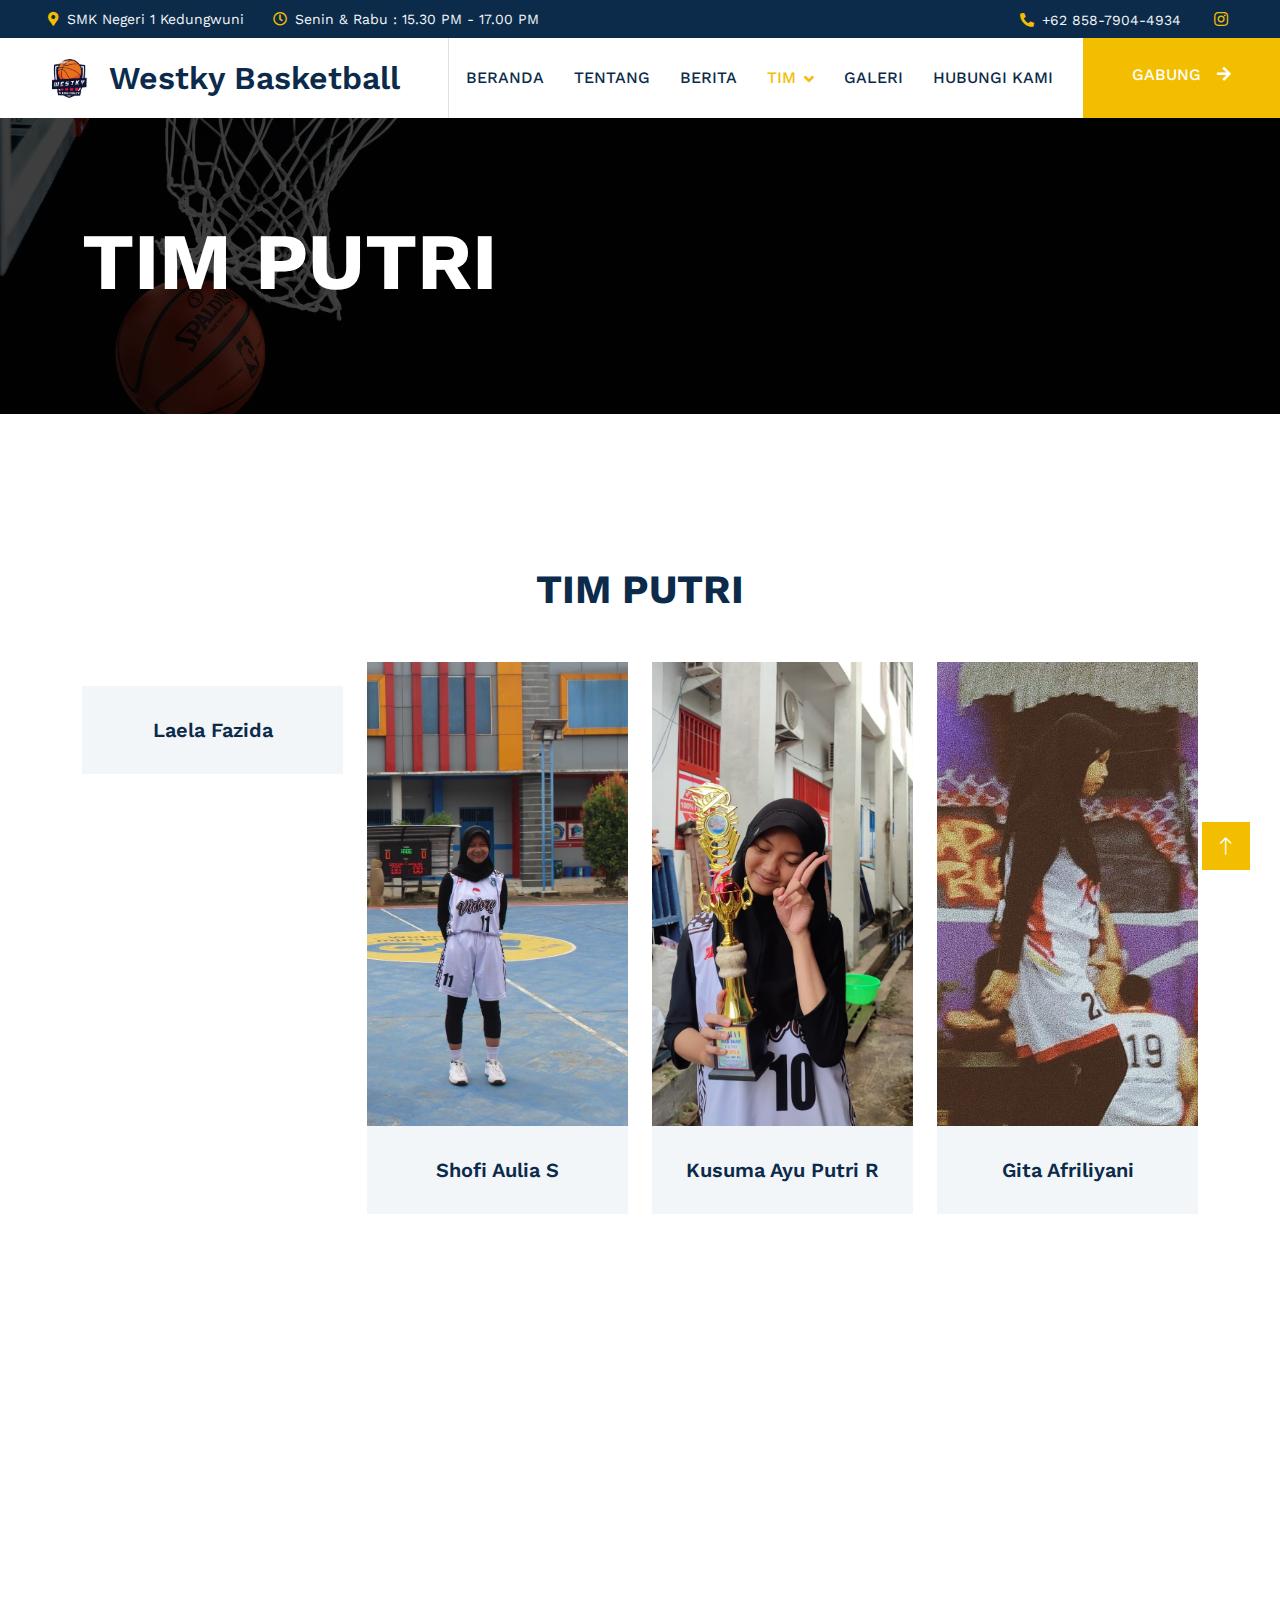
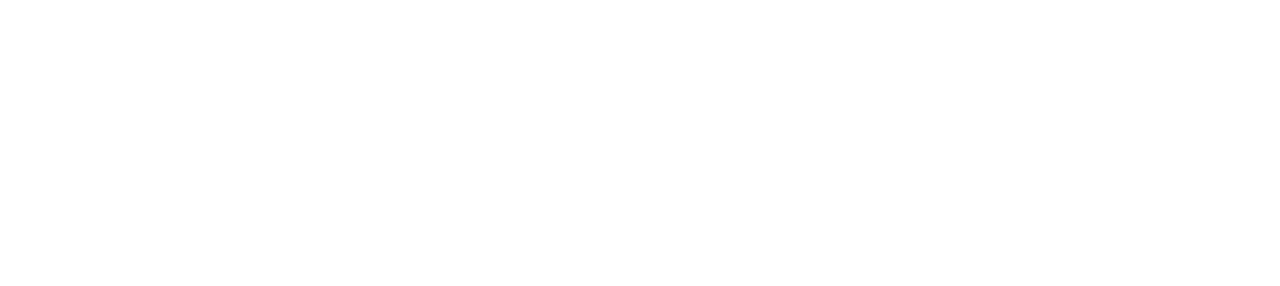
==== timputri.html @ b8d9acb7 "Add files via upload" ====
<!DOCTYPE html>
<html lang="en">

<head>
    <meta charset="utf-8">
    <title>WESTKY BASKETBALL</title>
    <link rel="icon" href="img/WESTKY_BASKETBALL-.png" width="42px" type="image/gif" />
    <meta content="width=device-width, initial-scale=1.0" name="viewport">
    <meta content="" name="keywords">
    <meta content="" name="description">

    <!-- Favicon -->
    <link href="img/favicon.ico" rel="icon">

    <!-- Google Web Fonts -->
    <link rel="preconnect" href="https://fonts.googleapis.com">
    <link rel="preconnect" href="https://fonts.gstatic.com" crossorigin>
    <link href="https://fonts.googleapis.com/css2?family=Work+Sans:wght@400;500;600;700&display=swap" rel="stylesheet"> 

    <!-- Icon Font Stylesheet -->
    <link href="https://cdnjs.cloudflare.com/ajax/libs/font-awesome/5.10.0/css/all.min.css" rel="stylesheet">
    <link href="https://cdn.jsdelivr.net/npm/bootstrap-icons@1.4.1/font/bootstrap-icons.css" rel="stylesheet">

    <!-- Libraries Stylesheet -->
    <link href="lib/animate/animate.min.css" rel="stylesheet">
    <link href="lib/owlcarousel/assets/owl.carousel.min.css" rel="stylesheet">

    <!-- Customized Bootstrap Stylesheet -->
    <link href="css/bootstrap.min.css" rel="stylesheet">

    <!-- Template Stylesheet -->
    <link href="css/style.css" rel="stylesheet">
</head>

<body>
    <!-- Spinner Start -->
    <div id="spinner" class="show bg-white position-fixed translate-middle w-100 vh-100 top-50 start-50 d-flex align-items-center justify-content-center">
        <div class="spinner-grow text-primary" role="status"></div>
    </div>
    <!-- Spinner End -->


    <!-- Topbar Start -->
    <div class="container-fluid bg-dark text-light p-0">
        <div class="row gx-0 d-none d-lg-flex">
            <div class="col-lg-7 px-5 text-start">
                <div class="h-100 d-inline-flex align-items-center me-4">
                    <small class="fa fa-map-marker-alt text-primary me-2"></small>
                    <small>SMK Negeri 1 Kedungwuni</small>
                </div>
                <div class="h-100 d-inline-flex align-items-center">
                    <small class="far fa-clock text-primary me-2"></small>
                    <small>Senin & Rabu : 15.30 PM - 17.00 PM</small>
                </div>
            </div>
            <div class="col-lg-5 px-5 text-end">
                <div class="h-100 d-inline-flex align-items-center me-4">
                    <small class="fa fa-phone-alt text-primary me-2"></small>
                    <small>+62 858-7904-4934</small>
                </div>
                <div class="h-100 d-inline-flex align-items-center mx-n2">
                    <a class="btn btn-square btn-link rounded-0" href="https://instagram.com/moch.ardinugroho?igshid=YmMyMTA2M2Y="><i class="fab fa-instagram"></i></a>
                </div>
            </div>
        </div>
    </div>
    <!-- Topbar End -->


    <!-- Navbar Start -->
    <nav class="navbar navbar-expand-lg bg-white navbar-light sticky-top p-0">
        <a href="index.html" class="navbar-brand d-flex align-items-center border-end px-4 px-lg-5">
            <img src="WESTKY_BASKETBALL-.png" width="42px"><h2 class="m-0"> &nbsp; Westky Basketball</h2>
        </a>
        <button type="button" class="navbar-toggler me-4" data-bs-toggle="collapse" data-bs-target="#navbarCollapse">
            <span class="navbar-toggler-icon"></span>
        </button>
        <div class="collapse navbar-collapse" id="navbarCollapse">
            <div class="navbar-nav ms-auto p-4 p-lg-0">
                <a href="index.html" class="nav-item nav-link">Beranda</a>
                <a href="tentang.html" class="nav-item nav-link">Tentang</a>
                <a href="berita.html" class="nav-item nav-link">Berita</a>
                <div class="nav-item dropdown">
                    <a href="#" class="nav-link active dropdown-toggle" data-bs-toggle="dropdown">Tim</a>
                    <div class="dropdown-menu bg-light m-0">
                        <a href="timputra.html" class="dropdown-item">Tim Putra</a>
                        <a href="timputri.html" class="dropdown-item link active">Tim Putri</a>
                    </div>
                </div>
                <a href="galeri.html" class="nav-item nav-link">Galeri</a>
                <a href="kontak.html" class="nav-item nav-link">Hubungi Kami</a>
            </div>
            <a href="login-form-v1/Login_v1/index.html" class="btn btn-primary py-4 px-lg-5 d-none d-lg-block">GABUNG<i class="fa fa-arrow-right ms-3"></i></a>
        </div>
    </nav>
    <!-- Navbar End -->


    <!-- Page Header Start -->
    <div class="container=fluid page-header py-5 mb-5 wow fadein" data-wow-delay="0.1s">
        <div class="container py-5">
            <h1 class="display-1 text-white animated slideInDown">TIM PUTRI</h1>
            <nav aria-label="carousel animated slideInDown"></nav>
        </div>
    </div>
    <!-- Page Header End -->


    <!-- Appointment Start -->
    <div class="container-xxl py-6">
        <div class="container">
            <div class="text-center mx-auto mb-5 wow fadeInUp" data-wow-delay="0.1s" style="max-width: 500px;">
                <h6 class="text-primary text-uppercase mb-2"></h6>
                <h1 class="display-6 mb-4">TIM PUTRI</h1>
            </div>
            <div class="row g-0 team-items">
                <div class="col-lg-3 col-md-6 wow fadeInUp" data-wow-delay="0.1s">
                    <div class="team-item position-relative">
                        <div class="position-relative">
                            <img class="img-fluid" src="img/timptri6.jpg" alt="">
                        </div>
                        <div class="bg-light text-center p-4">
                            <h5 class="mt-2">Laela Fazida</h5>
                            <span></span>
                        </div>
                    </div>
                </div>
                <div class="col-lg-3 col-md-6 wow fadeInUp" data-wow-delay="0.3s">
                    <div class="team-item position-relative">
                        <div class="position-relative">
                            <img class="img-fluid" src="img/timptri9.jpg" alt="">
                        </div>
                        <div class="bg-light text-center p-4">
                            <h5 class="mt-2">Shofi Aulia S</h5>
                            <span></span>
                        </div>
                    </div>
                </div>
                <div class="col-lg-3 col-md-6 wow fadeInUp" data-wow-delay="0.5s">
                    <div class="team-item position-relative">
                        <div class="position-relative">
                            <img class="img-fluid" src="img/timptri3.jpg" alt="">
                        </div>
                        <div class="bg-light text-center p-4">
                            <h5 class="mt-2">Kusuma Ayu Putri R</h5>
                            <span></span>
                        </div>
                    </div>
                </div>
                <div class="col-lg-3 col-md-6 wow fadeInUp" data-wow-delay="0.7s">
                    <div class="team-item position-relative">
                        <div class="position-relative">
                            <img class="img-fluid" src="img/timptri5.jpg" alt="">
                        </div>
                        <div class="bg-light text-center p-4">
                            <h5 class="mt-2">Gita Afriliyani</h5>
                            <span></span>
                        </div>
                    </div>
                </div>
            </div>
        </div>
    </div>
    <!-- Appointment End -->


    <!-- Footer Start -->
    <div class="container-fluid bg-dark text-light footer my-6 mb-0 py-6 wow fadeIn" data-wow-delay="0.1s">
        <div class="container">
            <div class="row g-5">
                <div class="col-lg-3 col-md-6">
                </div>
                <div class="col-lg-3 col-md-6">
                    <center><img src="WESTKY_BASKETBALL-.png" width="70px"></center><h2 class="m-0"><h4 class="text-white mb-4"><center>WESTKY BASKETBALL</center></h4>
                    <p class="mb-2"><i class="fa fa-map-marker-alt me-3"></i>SMK Negeri 1 Kedungwuni</p>
                    <p class="mb-2"><i class="fa fa-phone-alt me-3"></i>+62 858-7904-4934</p>
                </div>
                <div class="col-lg-3 col-md-6">
                    <h4 class="text-light mb-4"><center>AYO GABUNG DI TIM KAMI</center></h4>
                    <form action="">
                        <div class="input-group">
                            <input type="text" class="form-control p-3 border-0" placeholder="Alamat Email Anda">
                            <button class="btn btn-primary">Daftar</button>
                        </div>
                        <div class="d-flex pt-2">
                            <a class="btn btn-square btn-outline-primary border-2 m-1" href="https://instagram.com/westky.skensakdw?igshid=YmMyMTA2M2Y="><i class="fab fa-instagram"></i></a>
                        </div>
                    </form>
                </div>
            </div>
        </div>
    </div>
    <!-- Footer End -->


    <!-- Copyright Start -->
    <div class="container-fluid copyright text-light py-4 wow fadeIn" data-wow-delay="0.1s">
        <div class="container">
            <div class="row">
                <div class="col-md-6 text-center text-md-start mb-3 mb-md-0">
                    &copy; <span id="displayYear">Jihan Risqi Nafila X TKJ 1</span>
                </div>
            </div>
        </div>
    </div>
    <!-- Copyright End -->


    <!-- Back to Top -->
    <a href="#" class="btn btn-lg btn-primary btn-lg-square back-to-top"><i class="bi bi-arrow-up"></i></a>


    <!-- JavaScript Libraries -->
    <script src="https://code.jquery.com/jquery-3.4.1.min.js"></script>
    <script src="https://cdn.jsdelivr.net/npm/bootstrap@5.0.0/dist/js/bootstrap.bundle.min.js"></script>
    <script src="lib/wow/wow.min.js"></script>
    <script src="lib/easing/easing.min.js"></script>
    <script src="lib/waypoints/waypoints.min.js"></script>
    <script src="lib/owlcarousel/owl.carousel.min.js"></script>

    <!-- Template Javascript -->
    <script src="js/main.js"></script>
</body>

</html>
---- css/style.css ----
/********** Template CSS **********/
:root {
    --primary: #F3BD00;
    --secondary: #757575;
    --light: #F3F6F8;
    --dark: #0C2B4B;
}

.py-6 {
    padding-top: 6rem;
    padding-bottom: 6rem;
}

.my-6 {
    margin-top: 6rem;
    margin-bottom: 6rem;
}

.back-to-top {
    position: fixed;
    display: none;
    right: 30px;
    bottom: 30px;
    z-index: 99;
}


/*** Spinner ***/
#spinner {
    opacity: 0;
    visibility: hidden;
    transition: opacity .5s ease-out, visibility 0s linear .5s;
    z-index: 99999;
}

#spinner.show {
    transition: opacity .5s ease-out, visibility 0s linear 0s;
    visibility: visible;
    opacity: 1;
}


/*** Button ***/
.btn {
    font-weight: 500;
    transition: .5s;
}

.btn.btn-primary,
.btn.btn-outline-primary:hover {
    color: #FFFFFF;
}

.btn-square {
    width: 38px;
    height: 38px;
}

.btn-sm-square {
    width: 32px;
    height: 32px;
}

.btn-lg-square {
    width: 48px;
    height: 48px;
}

.btn-square,
.btn-sm-square,
.btn-lg-square {
    padding: 0;
    display: flex;
    align-items: center;
    justify-content: center;
    font-weight: normal;
}


/*** Navbar ***/
.navbar.sticky-top {
    top: -100px;
    transition: .5s;
}

.navbar .navbar-brand,
.navbar a.btn {
    height: 80px
}

.navbar .navbar-nav .nav-link {
    margin-right: 30px;
    padding: 25px 0;
    color: var(--dark);
    font-weight: 500;
    text-transform: uppercase;
    outline: none;
}

.navbar .navbar-nav .nav-link:hover,
.navbar .navbar-nav .nav-link.active {
    color: var(--primary);
}

.navbar .dropdown-toggle::after {
    border: none;
    content: "\f107";
    font-family: "Font Awesome 5 Free";
    font-weight: 900;
    vertical-align: middle;
    margin-left: 8px;
}

@media (max-width: 991.98px) {
    .navbar .navbar-nav .nav-link  {
        margin-right: 0;
        padding: 10px 0;
    }

    .navbar .navbar-nav {
        border-top: 1px solid #EEEEEE;
    }
}

@media (min-width: 992px) {
    .navbar .nav-item .dropdown-menu {
        display: block;
        border: none;
        margin-top: 0;
        top: 150%;
        opacity: 0;
        visibility: hidden;
        transition: .5s;
    }

    .navbar .nav-item:hover .dropdown-menu {
        top: 100%;
        visibility: visible;
        transition: .5s;
        opacity: 1;
    }
}


/*** Header ***/
.carousel-caption {
    top: 0;
    left: 0;
    right: 0;
    bottom: 0;
    display: flex;
    align-items: center;
    justify-content: center;
    text-align: center;
    background: rgba(0, 0, 0, .75);
    z-index: 1;
}

.carousel-control-prev,
.carousel-control-next {
    width: 15%;
}

.carousel-control-prev-icon,
.carousel-control-next-icon {
    width: 3rem;
    height: 3rem;
    background-color: var(--primary);
    border: 10px solid var(--primary);
}

@media (max-width: 768px) {
    #header-carousel .carousel-item {
        position: relative;
        min-height: 450px;
    }
    
    #header-carousel .carousel-item img {
        position: absolute;
        width: 100%;
        height: 100%;
        object-fit: cover;
    }
}

.page-header {
    background: linear-gradient(rgba(0, 0, 0, .75), rgba(0, 0, 0, .75)), url(../img/header3.jpg) center center no-repeat;
    background-size: cover;
}

.breadcrumb-item+.breadcrumb-item::before {
    color: #999999;
}


/*** Facts ***/
@media (min-width: 991.98px) {
    .facts {
        position: relative;
        margin-top: -75px;
        z-index: 1;
    }
}


/*** Courses ***/
.courses {
    min-height: 100vh;
    background: linear-gradient(rgba(255, 255, 255, .9), rgba(255, 255, 255, .9)), url(../img/header3.jpg) center center no-repeat;
    background-attachment: fixed;
    background-size: cover;
}

.courses-item .courses-overlay {
    position: absolute;
    width: 100%;
    height: 0;
    top: 0;
    left: 0;
    display: flex;
    align-items: center;
    justify-content: center;
    background: rgba(0, 0, 0, .5);
    overflow: hidden;
    opacity: 0;
    transition: .5s;
}

.courses-item:hover .courses-overlay {
    height: 100%;
    opacity: 1;
}


/*** Team ***/
.team-items {
    margin: -.75rem;
}

.team-item {
    padding: .75rem;
}

.team-item::after {
    position: absolute;
    content: "";
    width: 100%;
    height: 0;
    top: 0;
    left: 0;
    background: #FFFFFF;
    transition: .5s;
    z-index: -1;
}

.team-item:hover::after {
    height: 100%;
    background: var(--primary);
}

.team-item .team-social {
    position: absolute;
    width: 100%;
    height: 0;
    top: 0;
    left: 0;
    display: flex;
    align-items: center;
    justify-content: center;
    background: rgba(0, 0, 0, .75);
    overflow: hidden;
    opacity: 0;
    transition: .5s;
}

.team-item:hover .team-social {
    height: 100%;
    opacity: 1;
}


/*** Testimonial ***/
.testimonial-carousel .owl-dots {
    height: 40px;
    margin-top: 25px;
    display: flex;
    align-items: center;
    justify-content: center;
}

.testimonial-carousel .owl-dot {
    position: relative;
    display: inline-block;
    margin: 0 5px;
    width: 20px;
    height: 20px;
    background: transparent;
    border: 2px solid var(--primary);
    transition: .5s;
}

.testimonial-carousel .owl-dot.active {
    width: 40px;
    height: 40px;
    background: var(--primary);
}

.testimonial-carousel .owl-item img {
    width: 150px;
    height: 150px;
}


/*** Footer ***/
.footer .btn.btn-link {
    display: block;
    margin-bottom: 5px;
    padding: 0;
    text-align: left;
    color: var(--light);
    font-weight: normal;
    text-transform: capitalize;
    transition: .3s;
}

.footer .btn.btn-link::before {
    position: relative;
    content: "\f105";
    font-family: "Font Awesome 5 Free";
    font-weight: 900;
    color: var(--light);
    margin-right: 10px;
}

.footer .btn.btn-link:hover {
    color: var(--primary);
    letter-spacing: 1px;
    box-shadow: none;
}

.copyright {
    background: #092139;
}

.copyright a {
    color: var(--primary);
}

.copyright a:hover {
    color: var(--light);
}
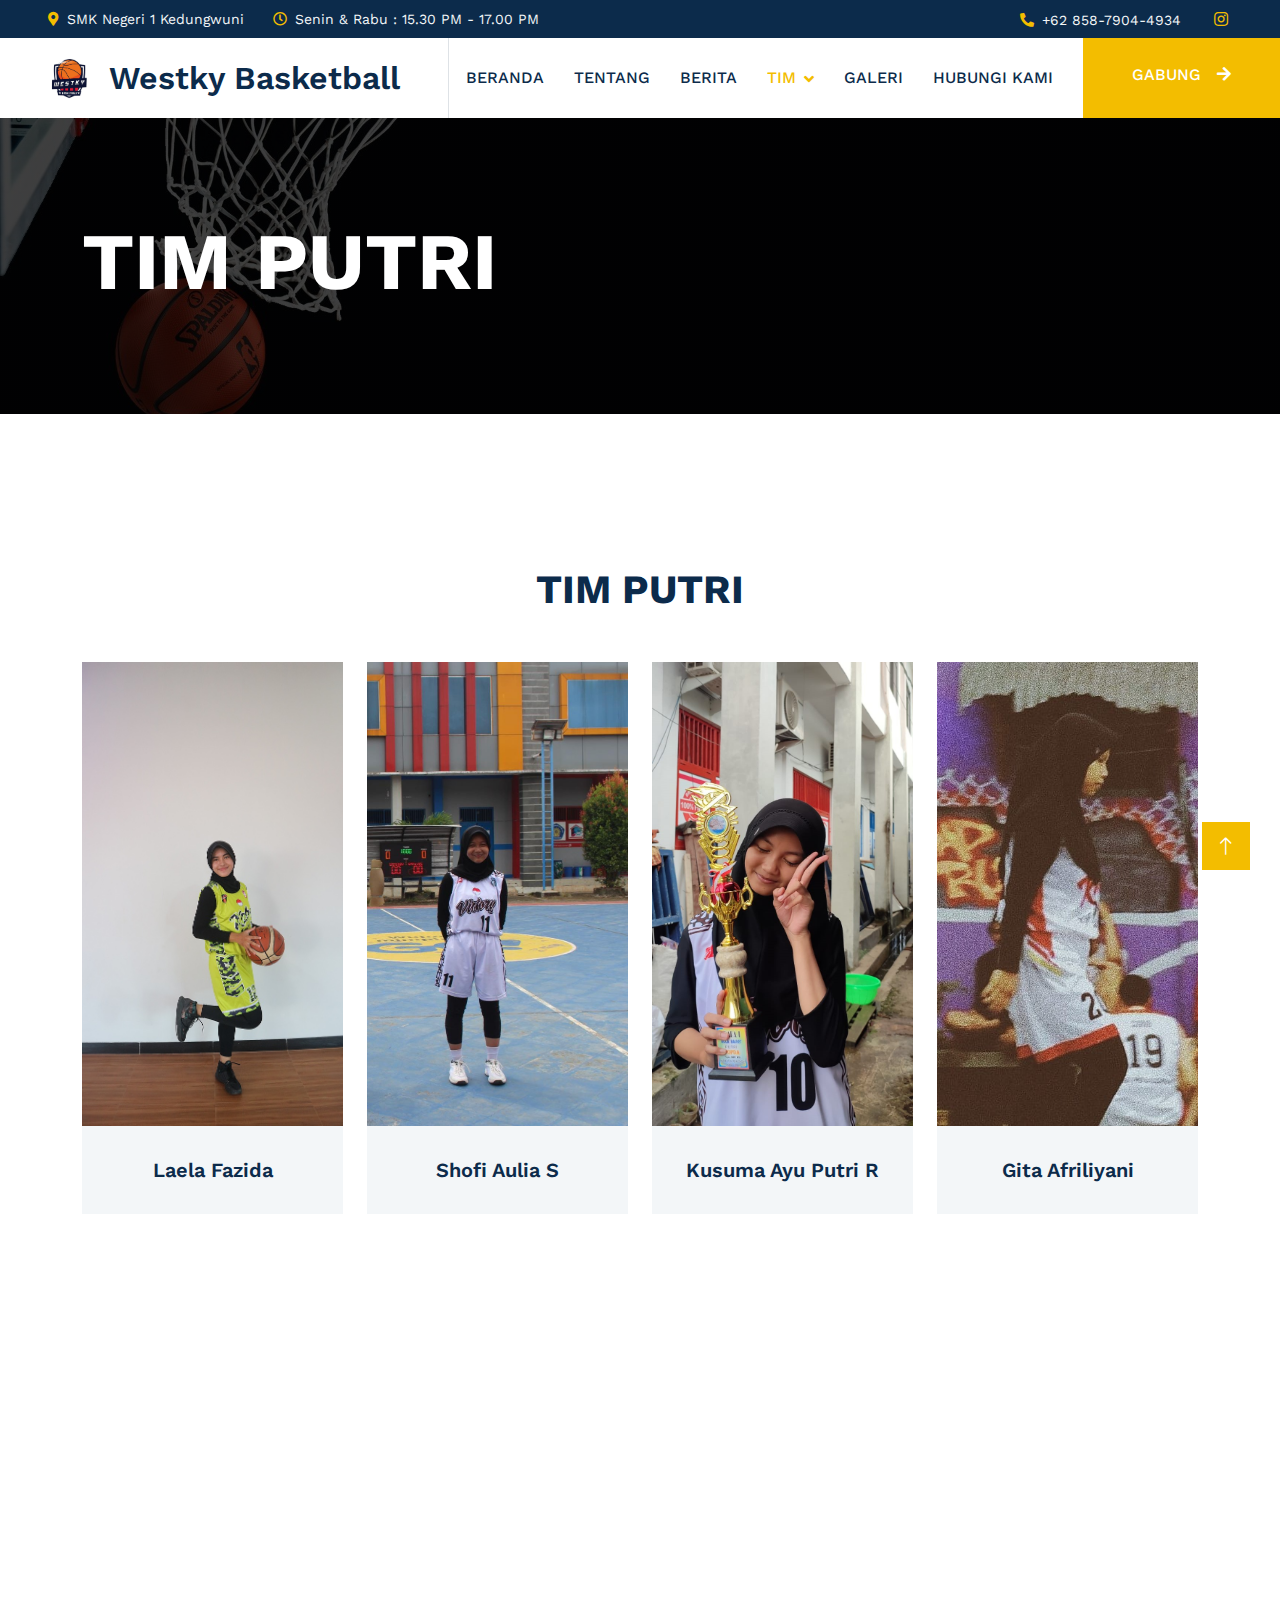
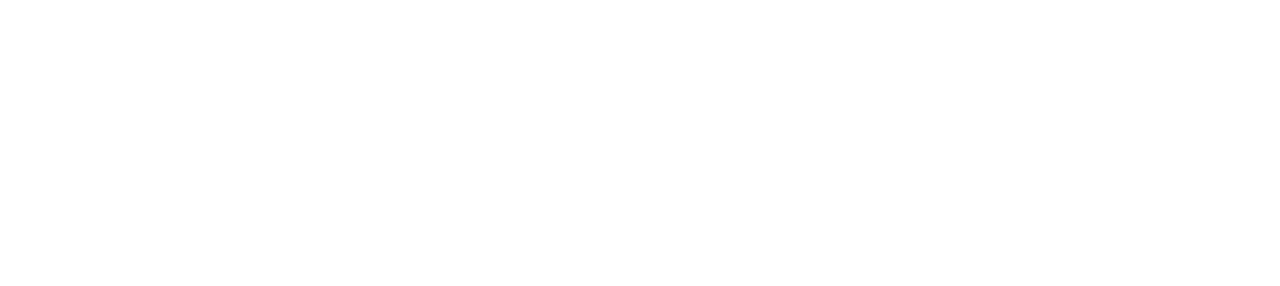
==== commit 0116be3c: "Update timputri.html" ====
--- a/timputri.html
+++ b/timputri.html
@@ -117,7 +117,7 @@
                 <div class="col-lg-3 col-md-6 wow fadeInUp" data-wow-delay="0.1s">
                     <div class="team-item position-relative">
                         <div class="position-relative">
-                            <img class="img-fluid" src="img/timptri6.jpg" alt="">
+                            <img class="img-fluid" src="img/timptri6.JPG" alt="">
                         </div>
                         <div class="bg-light text-center p-4">
                             <h5 class="mt-2">Laela Fazida</h5>
@@ -222,4 +222,4 @@
     <script src="js/main.js"></script>
 </body>
 
-</html>+</html>
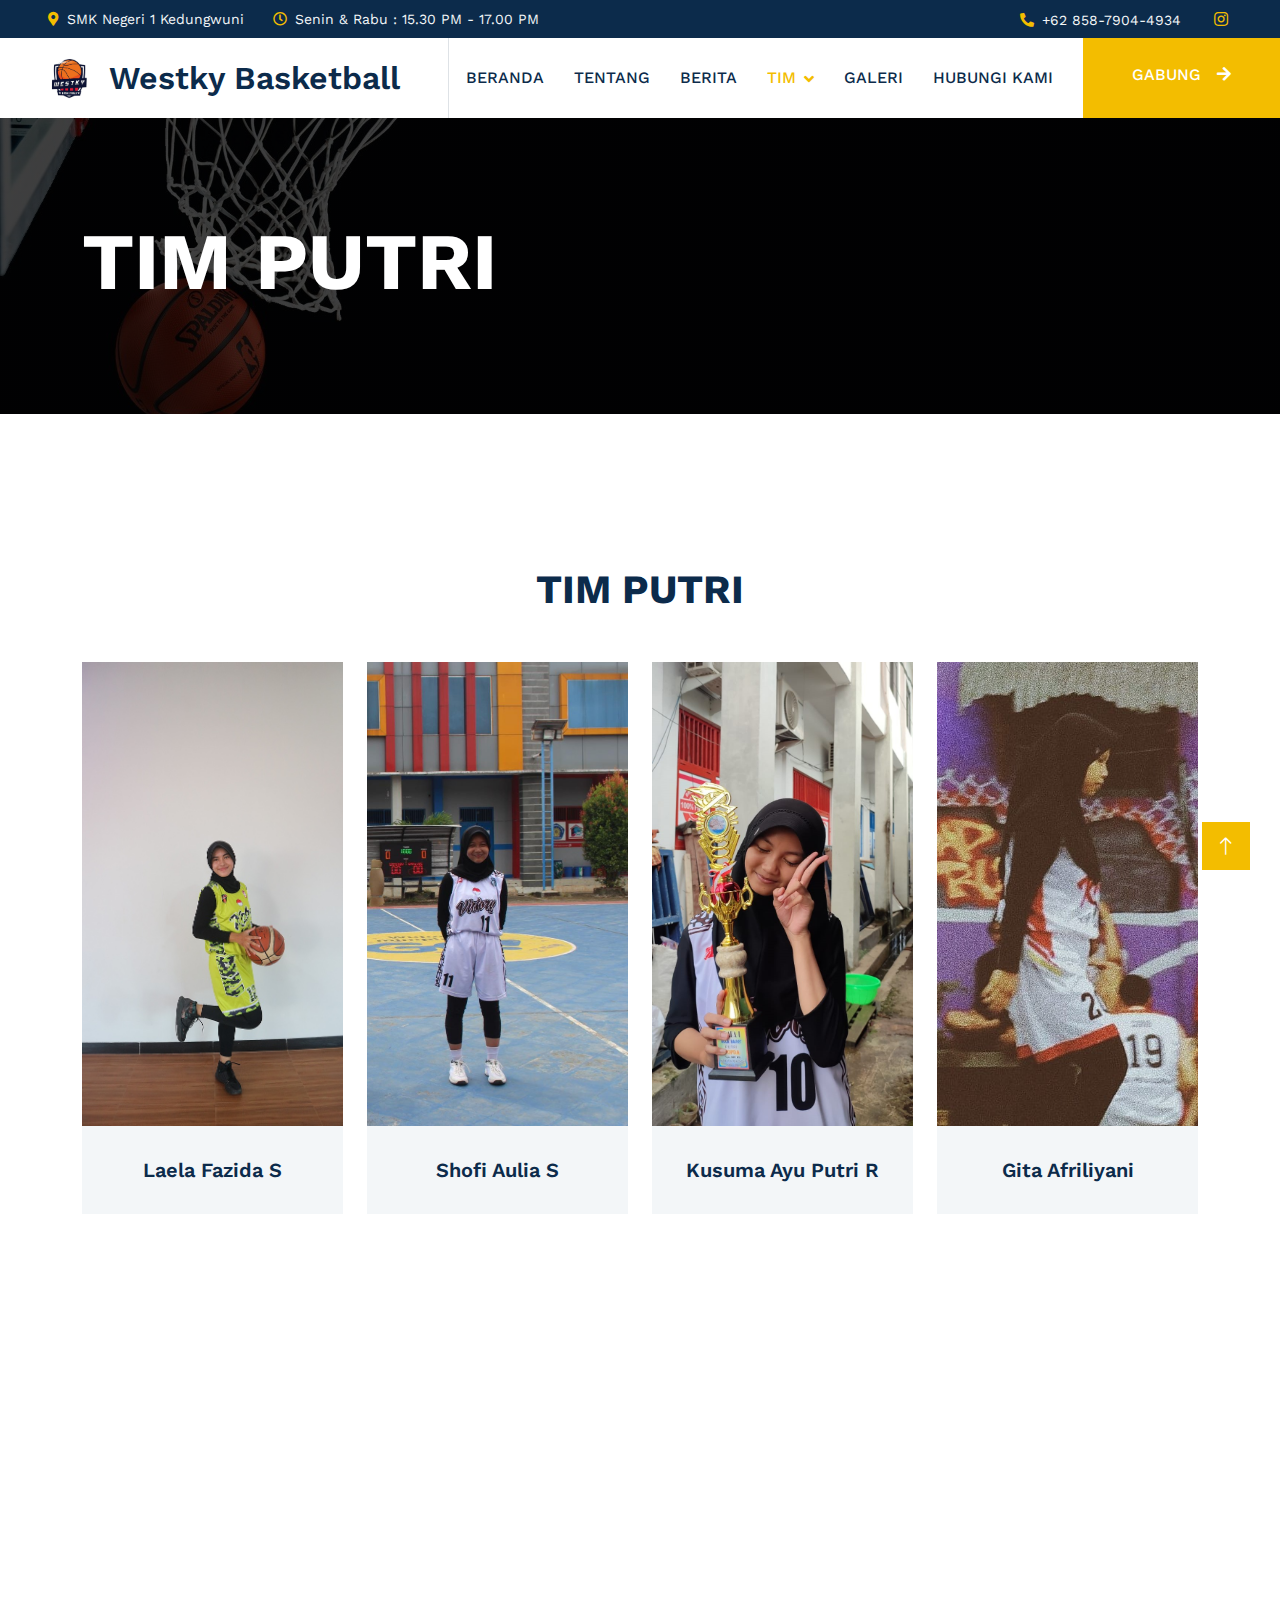
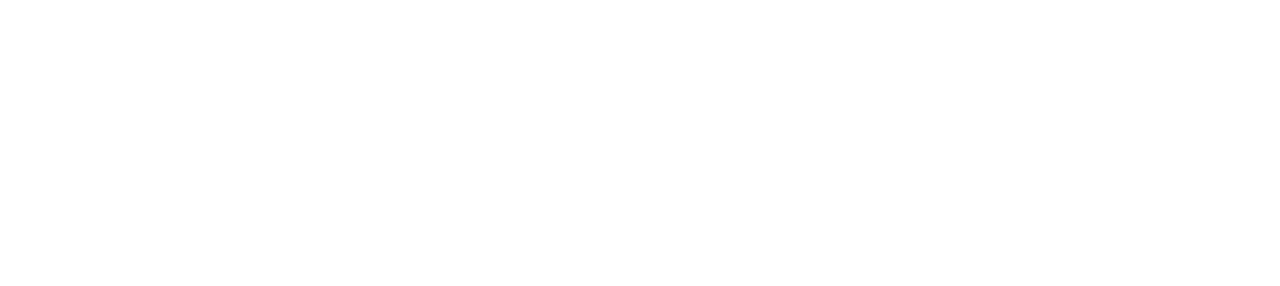
==== commit c016b8b4: "Update timputri.html" ====
--- a/timputri.html
+++ b/timputri.html
@@ -114,13 +114,13 @@
                 <h1 class="display-6 mb-4">TIM PUTRI</h1>
             </div>
             <div class="row g-0 team-items">
-                <div class="col-lg-3 col-md-6 wow fadeInUp" data-wow-delay="0.1s">
+                <div class="col-lg-3 col-md-6 wow fadeInUp" data-wow-delay="0.3s">
                     <div class="team-item position-relative">
                         <div class="position-relative">
                             <img class="img-fluid" src="img/timptri6.JPG" alt="">
                         </div>
                         <div class="bg-light text-center p-4">
-                            <h5 class="mt-2">Laela Fazida</h5>
+                            <h5 class="mt-2">Laela Fazida S</h5>
                             <span></span>
                         </div>
                     </div>
